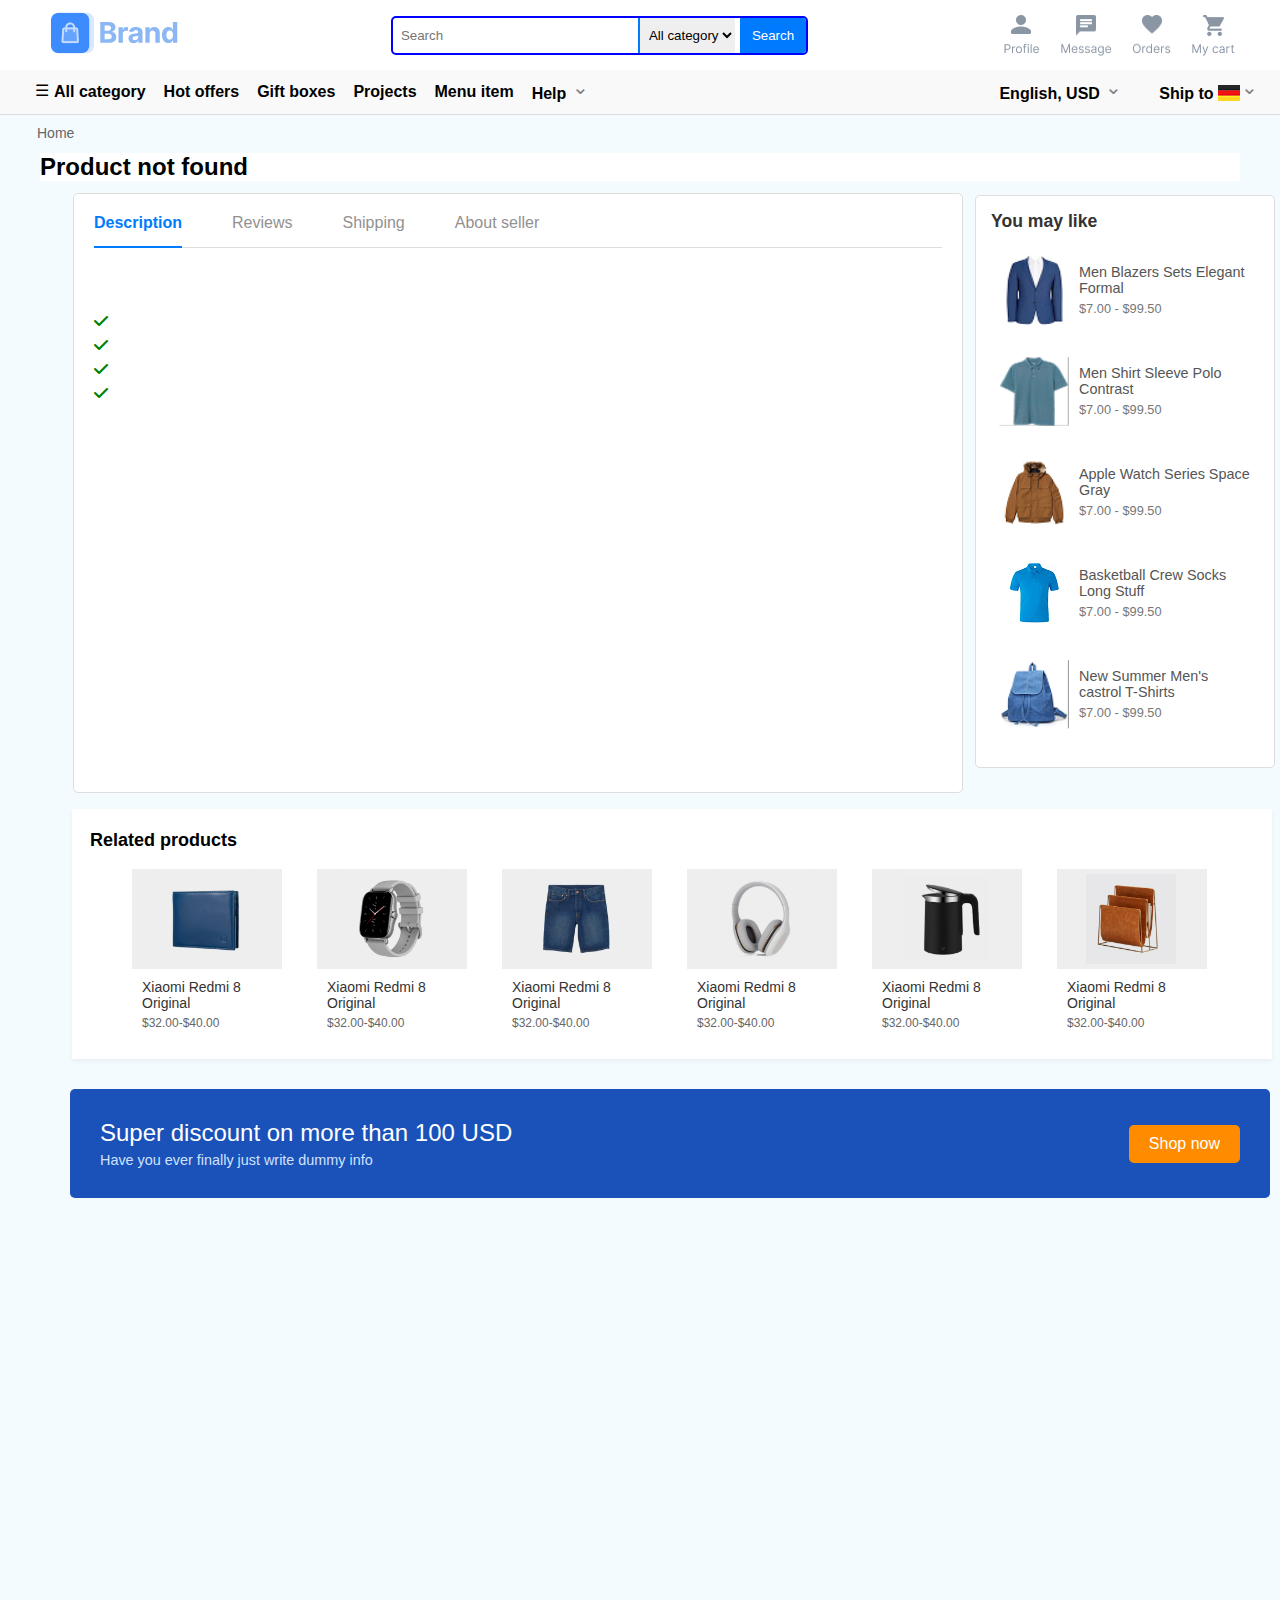
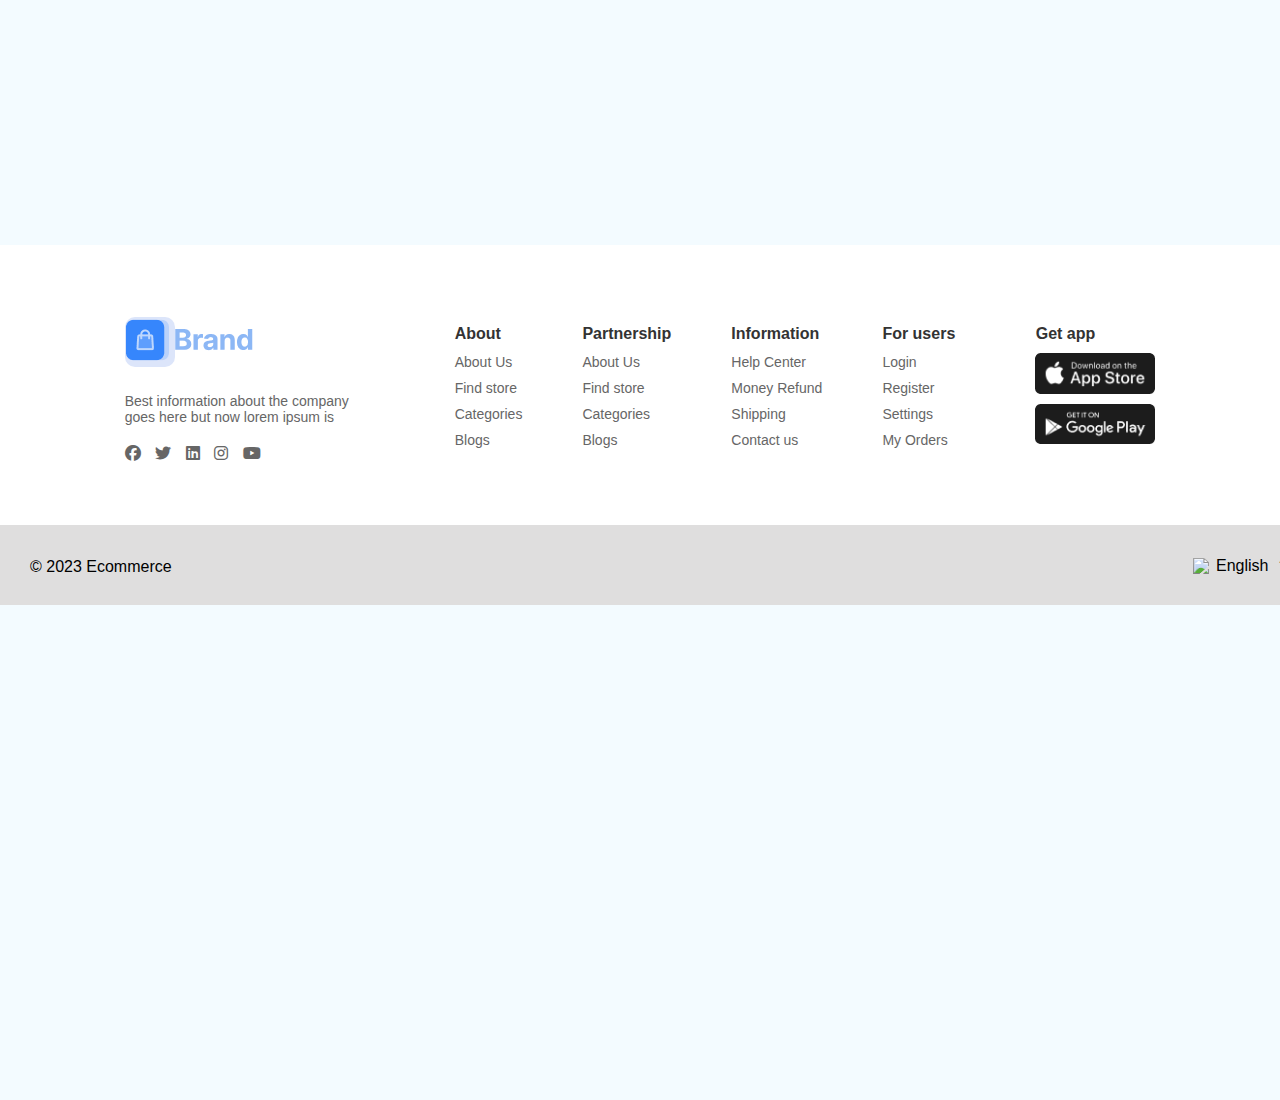
==== HTML/ProductDetail.html @ 725d7be5 "first commit" ====
<!DOCTYPE html>
<html lang="en">

<head>
    <meta charset="UTF-8">
    <meta name="viewport" content="width=device-width, initial-scale=1.0">
    <link rel="stylesheet" href="/CSS/ProductDetail.css">
    <link rel="stylesheet" href="https://cdnjs.cloudflare.com/ajax/libs/font-awesome/6.5.1/css/all.min.css">

    <title>Product Details</title>
</head>

<body>
    <header class="header">
        <div class="top-bar">
            <div class="logo">
                <img src="/Images/logo-colored.png" alt="">
            </div>
            <div class="search-bar">
                <input type="text" placeholder="Search">
                <select>
                    <option>All category</option>
                    <option>Electronics</option>
                    <option>Clothing</option>
                    <option>Books</option>
                </select>
                <button>Search</button>
            </div>
            <div class="user-actions">
                <img src="/Images/Profile.png" alt="">
                <img src="/Images/Message.png" alt="">
                <img src="/Images/Orders.png" alt="">
                <img src="/Images/Cart.png" alt="">
            </div>
        </div>
        <nav class=" nav-bar">
            <ul>
                <span>☰</span>
                <li> All category</li>
                <li>Hot offers</li>
                <li>Gift boxes</li>
                <li>Projects</li>
                <li>Menu item</li>
                <li>Help <span>⌄</span>
                </li>
            </ul>
            <ul class="language-shipping">
                <li>English, USD <span>⌄</span></li>
                <li> Ship to <img src="/Images/icon.png"><span>⌄</span></li>
            </ul>
        </nav>
    </header>
    <main>
        <div class="breadcrumb">
            <a href="./Homepage.html">Home</a>
            <span id="breadcrumb-category"></span>
            <span id="breadcrumb-subcategory"></span>
            <span id="breadcrumb-product"></span>
        </div>
        <div id="product-container">
            <img id="product-image" src="" alt="">
            <div class="product-left">
                <p id="in-stock" style="color: green;">✔ In stock</p>
                <h1 id="product-title"></h1>
                <div id="product-details">
                </div>

            </div>
            <div class="product-thumbnails">
            </div>
            <div class="product-right">
                <div class="supplier-info">
                    <div class="supplier-header">
                        <img src="/Images/img.jpg" height="50px" width="50px" alt="">
                        <span class="supplier-label">Supplier</span>
                        <span id="supplier-name"></span>

                    </div>
                    <div class="supplier-details">
                        <div class="supplier-item">
                            <img class="flag-img" src="" alt="">
                            <span id="supplier-location"></span>
                        </div>

                        <div class="supplier-item">
                            <img class="verified-img" src="/Images/verified_user.png" alt="">
                            <span class="verified-seller">Verified Seller</span>
                        </div>

                        <div class="supplier-item">
                            <img class="worldwide-img" src="/Images/worldwide.png" alt="">
                            <span class="worldwide-shipping">Worldwide shipping</span>
                        </div>
                    </div>
                    <button class="inquiry-button">Send inquiry</button>
                    <button class="seller-profile">Seller's profile</button>
                </div>
                <a href="#" class="save-for-later"><i class="far fa-heart"></i> Save for later</a>
            </div>
        </div>
        <div id="product-subContainer">
            <div class="product-column-detail">
                <p>Description</p>
                <p>Reviews</p>
                <p>Shipping</p>
                <p>About seller</p>
            </div>
            <p id="product-description"></p>
            <table>
                <tbody id="product-details-body">
                </tbody>
            </table>
            <ul>
                <li id="feature-1"><i class="fa fa-check"></i></li>
                <li id="feature-2"><i class="fa fa-check"></i></li>
                <li id="feature-3"><i class="fa fa-check"></i></li>
                <li id="feature-4"><i class="fa fa-check"></i></li>
            </ul>
        </div>
        <div id="side-products">
            <h4>You may like</h4>
            <div class="product-item">
                <div class="product-image">
                    <img src="../ProductImages/item31.png" alt="" width="70" height="70">
                </div>
                <div class="product-details">
                    <div class="product-title">Men Blazers Sets Elegant Formal</div>
                    <div class="product-price">$7.00 - $99.50</div>
                </div>
            </div>
            <div class="product-item">
                <div class="product-image">
                    <img src="../ProductImages/item32.png" alt="" width="70" height="70">
                </div>
                <div class="product-details">
                    <div class="product-title">Men Shirt Sleeve Polo Contrast</div>
                    <div class="product-price">$7.00 - $99.50</div>
                </div>
            </div>
            <div class="product-item">
                <div class="product-image">
                    <img src="../ProductImages/item33.png" alt="" width="70" height="70">
                </div>
                <div class="product-details">
                    <div class="product-title">Apple Watch Series Space Gray</div>
                    <div class="product-price">$7.00 - $99.50</div>
                </div>
            </div>
            <div class="product-item">
                <div class="product-image">
                    <img src="../ProductImages/item34.png" alt="" width="70" height="70">
                </div>
                <div class="product-details">
                    <div class="product-title">Basketball Crew Socks Long Stuff</div>
                    <div class="product-price">$7.00 - $99.50</div>
                </div>
            </div>
            <div class="product-item">
                <div class="product-image">
                    <img src="../ProductImages/item35.png" alt="" width="70" height="70">
                </div>
                <div class="product-details">
                    <div class="product-title">New Summer Men's castrol T-Shirts</div>
                    <div class="product-price">$7.00 - $99.50</div>
                </div>
            </div>
        </div>
        <h2 id="related-products">Related products</h2>
        <div class="related-products-section">
            <div class="product-display-card">
                <div class="product-image-area">
                    <img src="../ProductImages/item36.png" alt="Xiaomi Redmi 8 Original Product" class="display-image">
                </div>
                <div class="product-info-section">
                    <div class="item-title">Xiaomi Redmi 8 Original</div>
                    <div class="price-range">$32.00-$40.00</div>
                </div>
            </div>
            <div class="product-display-card">
                <div class="product-image-area">
                    <img src="../ProductImages/item37.png" alt="Xiaomi Redmi 8 Original Product" class="display-image">
                </div>
                <div class="product-info-section">
                    <div class="item-title">Xiaomi Redmi 8 Original</div>
                    <div class="price-range">$32.00-$40.00</div>
                </div>
            </div>
            <div class="product-display-card">
                <div class="product-image-area">
                    <img src="../ProductImages/item38.png" alt="Xiaomi Redmi 8 Original Product" class="display-image">
                </div>
                <div class="product-info-section">
                    <div class="item-title">Xiaomi Redmi 8 Original</div>
                    <div class="price-range">$32.00-$40.00</div>
                </div>
            </div>
            <div class="product-display-card">
                <div class="product-image-area">
                    <img src="../ProductImages/item39.png" alt="Xiaomi Redmi 8 Original Product" class="display-image">
                </div>
                <div class="product-info-section">
                    <div class="item-title">Xiaomi Redmi 8 Original</div>
                    <div class="price-range">$32.00-$40.00</div>
                </div>
            </div>
            <div class="product-display-card">
                <div class="product-image-area">
                    <img src="../ProductImages/item40.png" alt="Xiaomi Redmi 8 Original Product" class="display-image">
                </div>
                <div class="product-info-section">
                    <div class="item-title">Xiaomi Redmi 8 Original</div>
                    <div class="price-range">$32.00-$40.00</div>
                </div>
            </div>
            <div class="product-display-card">
                <div class="product-image-area">
                    <img src="../ProductImages/item41.png" alt="Xiaomi Redmi 8 Original Product" class="display-image">
                </div>
                <div class="product-info-section">
                    <div class="item-title">Xiaomi Redmi 8 Original</div>
                    <div class="price-range">$32.00-$40.00</div>
                </div>
            </div>
        </div>
        <div class="discount-banner">
            <div class="banner-text">
                <div class="main-discount-text">Super discount on more than 100 USD</div>
                <div class="sub-discount-text">Have you ever finally just write dummy info</div>
            </div>
            <button class="shop-now-button">Shop now</button>
        </div>
    </main>
    <footer>
        <div class="mid-container">
            <div class="footer-brand">
                <div class="brand-logo"><img src="/Images/logo-colored.png" alt=""></div>
                <!-- Add your brand logo here -->
                <p>Best information about the company goes here but now lorem ipsum is</p>
                <div class="social-icons">
                    <a href="#"><i class="fab fa-facebook"></i></a>
                    <a href="#"><i class="fab fa-twitter"></i></a>
                    <a href="#"><i class="fab fa-linkedin"></i></a>
                    <a href="#"><i class="fab fa-instagram"></i></a>
                    <a href="#"><i class="fab fa-youtube"></i></a>
                </div>
            </div>
            <div class="footer-links">
                <div>
                    <h4>About</h4>
                    <ul>
                        <li><a href="#">About Us</a></li>
                        <li><a href="#">Find store</a></li>
                        <li><a href="#">Categories</a></li>
                        <li><a href="#">Blogs</a></li>
                    </ul>
                </div>
                <div>
                    <h4>Partnership</h4>
                    <ul>
                        <li><a href="#">About Us</a></li>
                        <li><a href="#">Find store</a></li>
                        <li><a href="#">Categories</a></li>
                        <li><a href="#">Blogs</a></li>
                    </ul>
                </div>
                <div>
                    <h4>Information</h4>
                    <ul>
                        <li><a href="#">Help Center</a></li>
                        <li><a href="#">Money Refund</a></li>
                        <li><a href="#">Shipping</a></li>
                        <li><a href="#">Contact us</a></li>
                    </ul>
                </div>
                <div>
                    <h4>For users</h4>
                    <ul>
                        <li><a href="#">Login</a></li>
                        <li><a href="#">Register</a></li>
                        <li><a href="#">Settings</a></li>
                        <li><a href="#">My Orders</a></li>
                    </ul>
                </div>
            </div>
            <div class="footer-apps">
                <h4>Get app</h4>
                <a href="#"><img src="/Images/app-store.png" alt="App Store"></a>
                <a href="#"><img src="/Images/google-play.png" alt="Google Play"></a>
            </div>
        </div>
        <div class="bottom-container">
            <h4>&copy; 2023 Ecommerce</h4>
            <p><img src="/Images/america-flag.png">English <span>⌄</span></p>
        </div>
    </footer>
    <script src="/JavaScript/ProductDetail.js" type="module"></script>
</body>

</html>
---- CSS/ProductDetail.css ----
* {
    margin: 0;
    padding: 0;
    box-sizing: border-box;
    font-family: Arial, sans-serif;
}

body {
    height: 300vh;
    background-color: rgb(243, 251, 255);
    overflow-x: hidden;
}

main {
    height: 0;
}
.header {
    width: 100%;
    background: #fff;
    border-bottom: 1px solid #ddd;
}

.top-bar {
    display: flex;
    align-items: center;
    justify-content: space-between;
    padding: 10px 20px;
}

.logo {
    position: relative;
    left: 30px;
}

.search-bar {
    display: flex;
    align-items: center;
    border: 2px solid blue;
    border-radius: 5px;
    overflow: hidden;
}

.search-bar input {
    padding: 8px;
    border: none;
    outline: none;
    width: 250px;
}

.search-bar select {
    border: 0;
    outline: none;
    border-left: 2px solid #007bff;
    height: 35px;
    position: relative;
    padding-left: 5px;
    left: -5px;
}

.search-bar button {
    padding: 8px 12px;
    background: #007bff;
    color: #fff;
    border: none;
    cursor: pointer;
    height: 35px;
}

.user-actions {
    cursor: pointer;
    position: relative;
    left: -25px;
    display: flex;
    gap: 20px;
}

.nav-bar {
    display: flex;
    justify-content: space-between;
    padding: 10px 20px;
    background: #f9f9f9;
    align-items: center;
    text-align: center;
}

.nav-bar span {
    position: relative;
    left: -5px;
    top: -2px;
}

.nav-bar ul {
    display: flex;
    list-style: none;
    position: relative;
    align-items: center;
    text-align: center;
    left: 20px;
}

.nav-bar ul li {
    margin-right: 18px;
    cursor: pointer;
    align-items: center;
    text-align: center;
    font-weight: 600;
}

.nav-bar ul li span {
    margin-right: 5px;
    position: relative;
    top: -5px;
    font-size: 20px;
    font-weight: 400;
    color: gray;
    left: 1px;
    /* Space between icon and text */
}

.language-shipping li {
    margin-left: 15px;
    cursor: pointer;
    font-weight: 600;
}

.language-shipping img {
    cursor: pointer;
    top: 2px;
    position: relative;
}

.language-shipping span {
    cursor: pointer;
    position: relative;
    left: -10px;
}


.mid-container {
    display: flex;
    justify-content: space-between;
    position: relative;
    top: 1720px;
    height: 280px;
    padding: 80px;
    justify-content: center;
    background-color: white;
}

.footer-brand {
    max-width: 250px;
}

.footer-brand .brand-logo {
    width: 50px;
    height: 50px;
    position: relative;
    left: -80px;
    top: -8px;
    background-color: #dce5fa;
    border-radius: 10px;
    margin-bottom: 10px;
}

.footer-brand p {
    font-size: 14px;
    color: #666;
    top: 8px;
    position: relative;
    left: -80px;
}

.social-icons {
    margin-top: 10px;
    top: 18px;
    position: relative;
    left: -80px;
}

.social-icons a {
    color: #666;
    font-size: 16px;
    margin-right: 10px;
    text-decoration: none;
}

.footer-links {
    display: flex;
    gap: 60px;
}

.footer-links div {
    display: flex;
    flex-direction: column;
}

.footer-links h4 {
    font-size: 16px;
    color: #333;
    margin-bottom: 10px;
}

.footer-links ul {
    list-style: none;
    padding: 0;
}

.footer-links ul li {
    margin-bottom: 8px;
}

.footer-links ul li a {
    text-decoration: none;
    color: #666;
    font-size: 14px;
}

.footer-apps {
    text-align: right;
}

.footer-apps h4 {
    font-size: 16px;
    color: #333;
    margin-bottom: 10px;
    position: relative;
    left: 20px;
}

.footer-apps img {
    width: 120px;
    display: block;
    position: relative;
    left: 80px;
    margin-bottom: 10px;
}

.bottom-container {
    background-color: rgb(223, 222, 222);
    height: 80px;
    top: 1720px;
    position: relative;
}

.bottom-container h4 {
    position: relative;
    left: 30px;
    top: 33px;
    font-weight: 500;
}

.bottom-container p {
    position: relative;
    left: 1200px;
    top: 9px;
}

.bottom-container p img {
    position: relative;
    left: -7px;
    top: 3px;
}

.bottom-container p span {
    position: relative;
    top: -5px;
    left: 3px;
    font-weight: 600;
    font-size: 20px;
}

/*Product Details*/
.breadcrumb {
    font-size: 14px;
    /* Adjust font size as needed */
    color: #666;
    /* Adjust text color as needed */
    margin: 10px 0;
    /* Add some margin for spacing */
    margin-left: 37px;
    display: flex;
    /* Use flexbox for layout */
    align-items: center;
    /* Vertically align items */
}

.breadcrumb a {
    color: #666;
    /* Link color */
    text-decoration: none;
    /* Remove underline from links */
}

.breadcrumb a:hover {
    text-decoration: underline;
    /* Add underline on hover */
}

.breadcrumb span {
    margin: 0 5px;
    /* Add spacing between items */
}

/* Style for the ">" separator */
.breadcrumb span:not(:last-child)::after {
    content: "";
    margin-left: 5px;
    /* Add spacing after the separator */
    color: #ccc;
    /* Separator color */
}

#product-container {
    background-color: white;
    width: 1200px;
    margin: 12px auto;
    display: flex;
    justify-content: space-between;
}

.product-left {
    width: 550px;
    background-color: rgb(255, 255, 255);
    /* Adjust width as needed */
    position: relative;
    left: 380px;
}

.product-left #in-stock {
    position: relative;
    left: 20px;
    top: 20px;
    font-size: 20px;
}

.product-left #product-title {
    position: relative;
    top: 30px;
    left: 20px;
}

.product-meta {
    color: #fcfcfc;
    /* Adjust color as needed */
    position: relative;
    top: 30px;
    left: 10px;
}

.rating {
    color: orange;
    /* Style the stars */
    position: absolute;
    top: 40px;
    left: 10px;
    font-size: 22px;
}

.reviews,
.sold {
    position: relative;
    left: 140px;
    top: 47px;
    color: rgb(136, 135, 135);
    font-size: 18px;
    margin-left: 10px;
    /* Add spacing between review/sold counts */

}


#product-image {
    width: 100%;
    max-height: 400px;
    /* Adjust as needed */
    object-fit: contain;
    /* Prevents image distortion */
    margin-bottom: 10px;
    margin-left: -490px;
    margin-top: 30px;
    position: absolute;
}

.product-thumbnails {
    display: flex;
    gap: 5px;
    /* Spacing between thumbnails */
    margin-bottom: 10px;
}

.product-thumbnails img {
    width: 70px;
    /* Adjust thumbnail size */
    height: 70px;
    object-fit: cover;
    cursor: pointer;
    margin-top: 490px;
    position: relative;
    top: -43px;
    left: -534px;
}

#product-details {
    margin-top: 80px;
    padding: 20px;

}

#product-details h2 {
    font-size: 1.5em;
    margin-bottom: 15px;
    text-align: center;
}

#product-details ul {
    list-style: none;
    padding: 0;
}

#product-details li {
    display: flex;
    justify-content: space-between;
    padding: 13px;
}

#product-details-list li {
    /* Targeting li inside the specific ul */
    display: flex;
    align-items: baseline;
    /* Align text baselines */
    padding: 13px;
}

.detail-label {
    color: gray;
    font-weight: bold;
    width: 150px;
    /* Adjust as needed for your longest label */
    text-align: left;
    flex-shrink: 0;
    /* Prevent label from shrinking */
}

.detail-value {
    color: black;
    text-align: left;
    /* Align value text to the left */
    flex-grow: 1;
    /* Allow value to take remaining space */
    padding-left: 15px;
    /* Add spacing between label and value */
    /* Remove these lines: */
    /* position: relative; */
    /* right: 180px; */
}

#product-details li.price-item {
    border-bottom: 1px solid #dad8d8;
    /* Only apply border to Price */
}

#product-details li.design-item {
    border-bottom: 1px solid #dad8d8;
    /* Only apply border to Price */
}

#product-details li:last-child {
    border-bottom: 1px solid #dad8d8;
    /* Only apply border to Price */
}

#product-details li strong {
    font-weight: bold;
}

#product-details .price-tiers {
    display: flex;
    justify-content: center;
    margin-bottom: 15px;
}

#product-details .price-tier {
    padding: 10px 15px;
    width: 180px;
    background-color: #fac8c8;
}

#product-details .price-tier:nth-child(1) {
    padding: 10px 15px;
    border-right: 2px solid gray;
}

#product-details .price-tier:nth-child(2) {
    padding: 10px 15px;
    border-right: 2px solid gray;
}

#product-details .price-tier:nth-child(1) strong {
    color: #f00;
    /* Only color the price */
    font-size: 1.5em;
}

#product-details .price-tier:nth-child(2) strong {
    font-size: 1.5em;
}

#product-details .price-tier:nth-child(3) strong {
    font-size: 1.5em;
}

#product-details .spaced-item {
    margin-bottom: 10px;
    /* Adds spacing only below Price & Warranty */
}

/* Supplier info styles */
.product-right {
    width: 300px;
    /* Adjust width as needed */
    padding: 20px;
    margin-left: -8px;
}

.supplier-info {
    border: 1px solid #eee;
    padding: 15px;
    height: 300px;
    background-color: white;
}

.supplier-header {
    display: flex;
    align-items: center;
    margin-bottom: 10px;
}

#supplier-name::after {
    position: relative;
    top: 17px;
    right: 60px;
    width: 230px;
    content: "";
    display: block;
    /* Make it take up the full width */
    border-bottom: 1px solid #ccc;
    /* Adjust color and thickness as needed */
}

.supplier-label {
    font-weight: bold;
    position: relative;
    left: 10px;
    top: -10px;
}

#supplier-name {
    position: relative;
    left: -55px;
    top: 13px;
}

.supplier-details {
    font-size: 0.9em;
    margin-bottom: 15px;
}

.supplier-item {
    display: flex;
    align-items: center;
    margin-bottom: 8px;
}

.supplier-item img {
    margin-right: 8px;
    position: relative;
    top: 15px;
    /* adjust vertically if needed */
}


#supplier-location {
    position: relative;
    color: #666;
    top: 16px;
    left: 5px;
}

.worldwide-shipping {
    display: block;
    color: #666;
    margin-top: 10px;
    position: relative;
    top: 10px;
    left: 8px;
}

.verified-seller {
    display: block;
    color: #666;
    margin-top: 10px;
    position: relative;
    top: 11px;
    left: 8px;
}

.inquiry-button {
    background-color: #007bff;
    color: white;
    padding: 10px 15px;
    border: none;
    border-radius: 5px;
    position: relative;
    top: 16px;
    cursor: pointer;
    width: 100%;
    margin-bottom: 10px;
}

.seller-profile {
    border: 1px solid rgb(199, 197, 197);
    color: blue;
    font-weight: bold;
    font-family: 'Segoe UI', Tahoma, Geneva, Verdana, sans-serif;
    background-color: transparent;
    padding: 10px 15px;
    border-radius: 5px;
    cursor: pointer;
    width: 100%;
    position: relative;
    top: 4px;
    margin-bottom: 10px;
}

.seller-profile,
.save-for-later {
    display: block;
    text-align: center;
    margin-top: 10px;
}

.save-for-later {
    text-decoration: none;
    color: #007bff;
    position: relative;
    top: 20px;
    font-weight: bold;
}

.save-for-later i {
    color: #007bff;
}

/* SUb Container*/
#product-subContainer {
    padding: 20px;
    width: 890px;
    border: 1px solid #ddd;
    height: 600px;
    background-color: #fff;
    border-radius: 5px;
    margin-left: 73px;
    margin-bottom: 20px;
}

.product-column-detail {
    display: flex;
    flex-direction: row;
    gap: 50px;
    border-bottom: 1px solid #ddd;
    /* Add the light gray bottom border */
    padding-bottom: 10px;
    margin-bottom: 20px;
}

.product-column-detail p {
    color: #929191;
    cursor: pointer;
    font-size: 1em;
    font-weight: normal;
    padding-bottom: 5px;
    /* Add some padding below the text for the blue bar */
}

.product-column-detail p:first-child {
    color: #007bff;
    font-weight: bold;
    border-bottom: 2px solid #007bff;
    /* Add the blue bar below the active tab */
    padding-bottom: 8px;
    /* Adjust padding to control the blue bar's position relative to the gray line */
    margin-bottom: -11px;
    /* Negative margin to pull the blue bar slightly upwards, overlapping the gray line */
}

.product-column-detail p:hover {
    color: #007bff;
}

#product-description {
    color: #333;
    line-height: 1.6;
    margin-bottom: 15px;

}

#product-subContainer table {
    width: 70%;
    border-collapse: collapse;
    margin-bottom: 15px;
    border: 1px solid #eee;
}

#product-subContainer table tbody tr {
    border-bottom: 1px solid #eee;
}

#product-subContainer table tbody tr:last-child {
    border-bottom: none;
}

#product-subContainer table tbody td {
    padding: 8px;
    position: relative;
    /* Keep this for now, but consider alternatives */
    color: #555;
}

.detail-label-cell {
    background-color: #f1f6fc;
    text-align: left;
    padding-right: 10px;
    white-space: nowrap;
    /* Optional: Add some spacing */
}

.detail-value-cell {
    position: relative;
    left: 50px;
    flex-grow: 1;
    right: 0;
}

#product-subContainer table tbody td:first-child {
    font-weight: bold;
    width: 230px;
    /* Adjust width as needed */
}

#product-subContainer ul {
    list-style: none;
    padding: 0;
    margin-top: 45px;
    margin-bottom: 15px;
}

#product-subContainer ul li {
    color: #333;
    margin-bottom: 8px;
    display: flex;
    align-items: center;
}

#product-subContainer ul li i.fa-check {
    color: green;
    margin-right: 8px;
}

#product-price {
    font-size: 1.5em;
    color: #007bff;
    /* Example primary color */
    font-weight: bold;
}

#side-products {
    width: 300px;
    /* Adjust width as needed */
    border: 1px solid #ddd;
    border-radius: 5px;
    background-color: white;
    margin-left: 975px;
    margin-top: -618px;
    padding: 15px;
    font-family: sans-serif;
}

#side-products h4 {
    margin-top: 0;
    margin-bottom: 15px;
    color: #333;
    font-size: 1.1em;
}

.product-item {
    cursor: pointer;
    display: flex;
    align-items: center;
    margin-bottom: 15px;
    padding: 8px;
    /* Add some padding inside the item border */
}

.product-image {
    width: 70px;
    height: 70px;
    margin-right: 10px;
    display: flex;
    justify-content: center;
    align-items: center;
}

.product-details {
    flex-grow: 1;
}

.product-title {
    font-size: 0.9em;
    color: #555;
    margin-bottom: 5px;
}

.product-price {
    font-size: 0.8em;
    color: #777;
}

.related-products-section {
    display: flex;
    flex-wrap: wrap;
    gap: 15px;
    padding: 40px;
    left: 72px;
    position: relative;
    top: 20px;
    width: 1200px;
    height: 250px;
    box-shadow: 0 2px 4px rgba(0, 0, 0, 0.05);
    background-color: white;
}

#related-products {
    position: relative;
    top: 62px;
    font-size: 18px;
    left: 90px;
    z-index: 1;
}

.product-display-card {
    background-color: #fff;
    width: 150px;
    margin-left: 20px;
    margin-top: 20px;
    overflow: hidden;
}

.product-image-area {
    background-color: #eee;
    height: 100px;
    display: flex;
    justify-content: center;
    align-items: center;
}

.display-image {
    width: 100%;
    height: 100%;
    cursor: pointer;
    object-fit: contain;
    /* Or cover, depending on desired image scaling */
}

.product-info-section {
    padding: 10px;
    text-align: left;
}

.item-title {
    font-size: 14px;
    margin-bottom: 5px;
    color: #333;
}

.price-range {
    font-size: 12px;
    color: #666;
}

/* Banner Discount */

.discount-banner {
    background-color: #1a52ba;
    /* Dark blue */
    color: white;
    padding: 30px;
    width: 1200px;
    display: flex;
    align-items: center;
    justify-content: space-between;
    border-radius: 5px;
    margin-left: 70px;
    margin-top: 50px;
    margin-bottom: 20px;
    /* Add some space below the banner */
}

.banner-text {
    flex-grow: 1;
}

.main-discount-text {
    font-size: 1.5em;
    margin-bottom: 5px;
}

.sub-discount-text {
    font-size: 0.9em;
    color: #d0e2ff;
    /* Light blue */
}

.shop-now-button {
    background-color: #ff8c00;
    /* Orange */
    color: white;
    border: none;
    padding: 10px 20px;
    border-radius: 5px;
    cursor: pointer;
    font-size: 1em;
    transition: background-color 0.3s ease;
}

.shop-now-button:hover {
    background-color: #e67e00;
    /* Darker orange on hover */
}
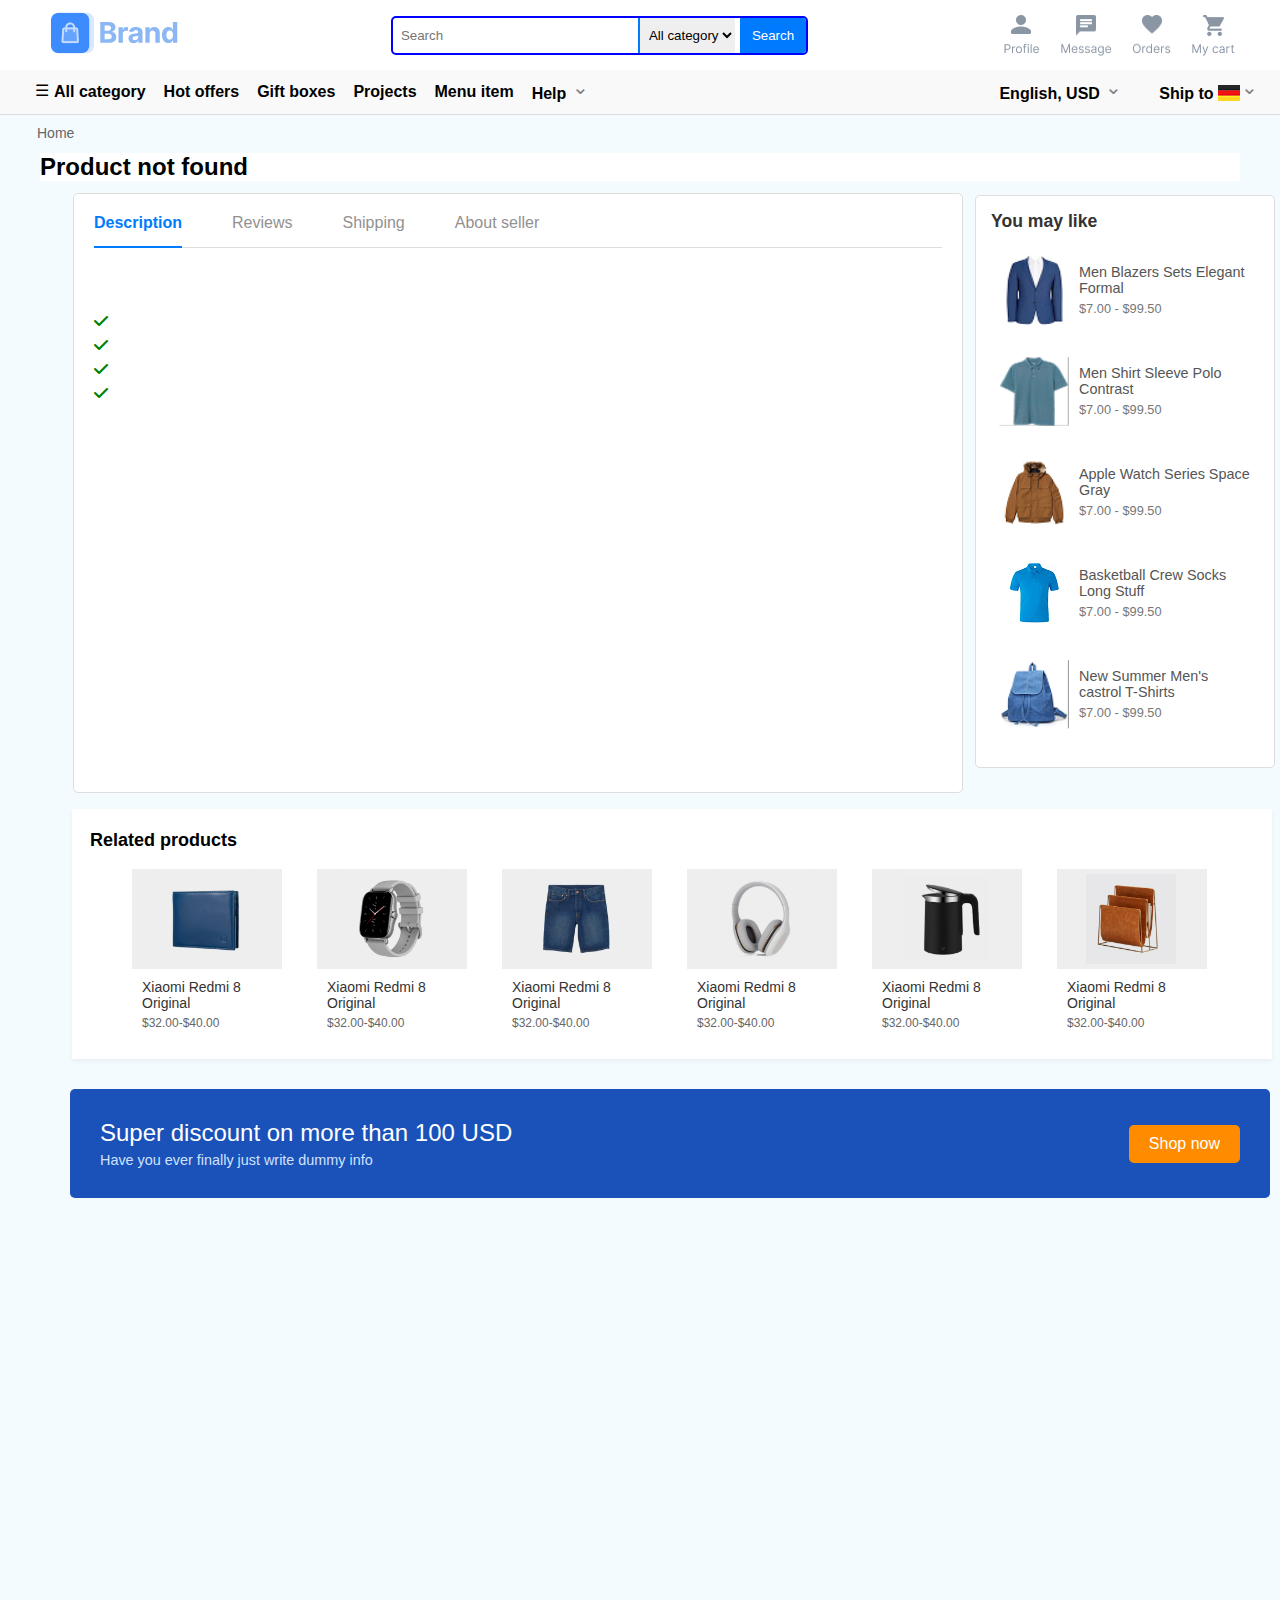
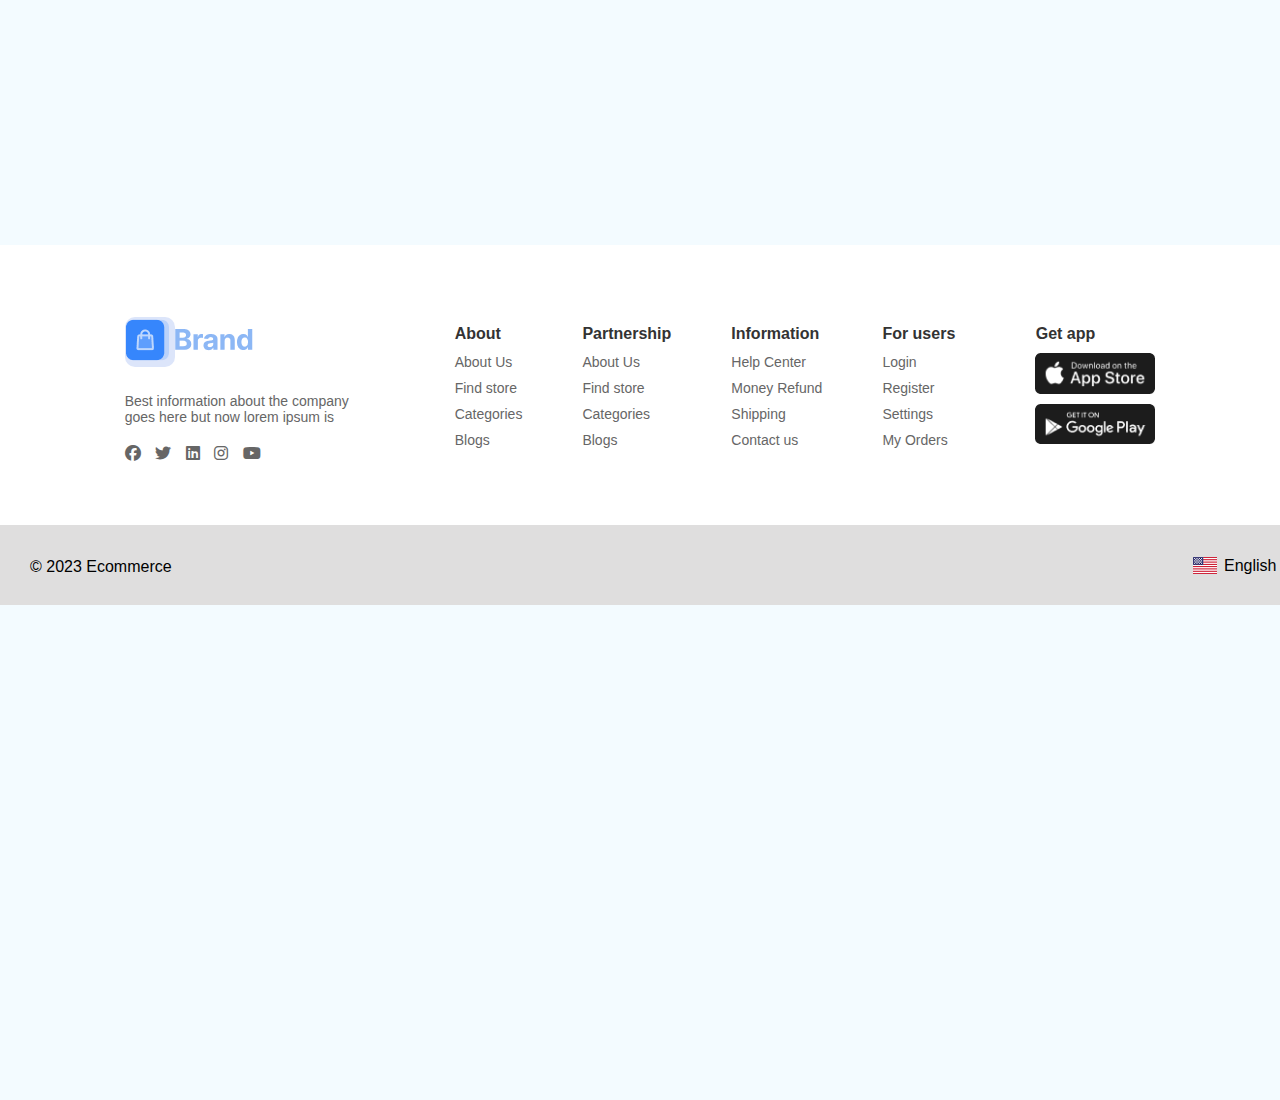
==== commit fa1639f9: "Updated ProductDetail.html" ====
--- a/HTML/ProductDetail.html
+++ b/HTML/ProductDetail.html
@@ -290,7 +290,7 @@
         </div>
         <div class="bottom-container">
             <h4>&copy; 2023 Ecommerce</h4>
-            <p><img src="/Images/america-flag.png">English <span>⌄</span></p>
+            <p><img src="/Images/flag3.png">English <span>⌄</span></p>
         </div>
     </footer>
     <script src="/JavaScript/ProductDetail.js" type="module"></script>
